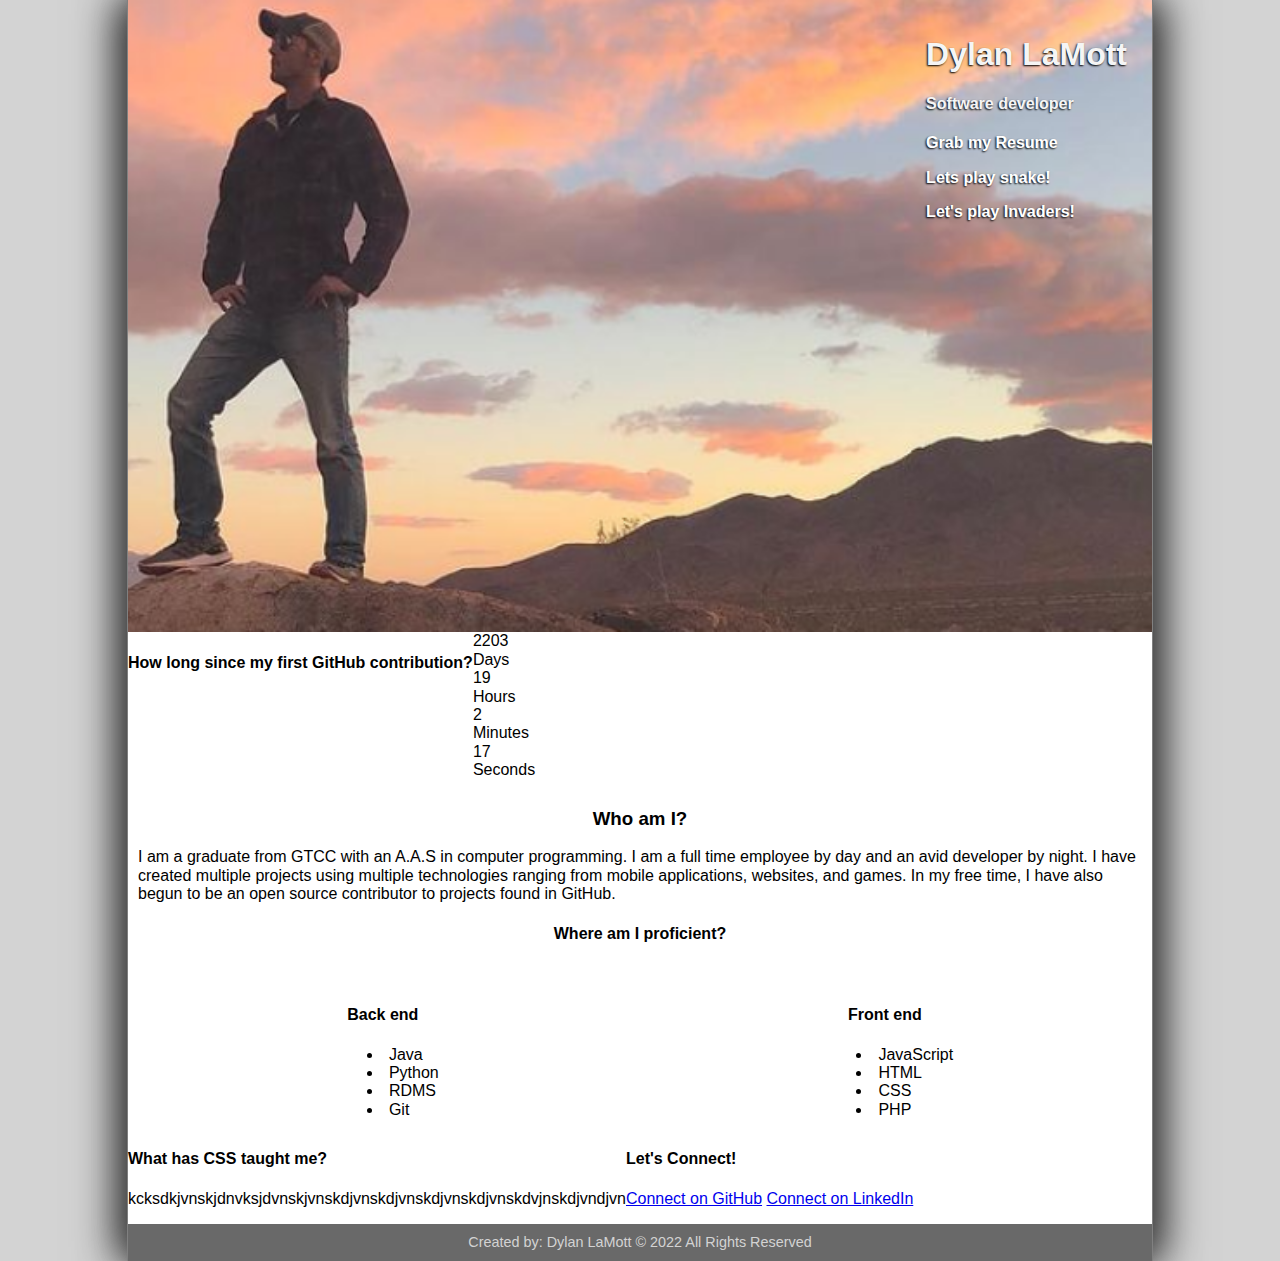
==== index.html @ 4c798cda "Setting up a countdown clock" ====
<!doctype html>
<html class="no-js" lang="en">

<head>
  <meta charset="utf-8">
  <title>Dylan LaMott</title>
  <meta name="description" content="">
  <meta name="viewport" content="width=device-width, initial-scale=1">

  <meta property="og:title" content="">
  <meta property="og:type" content="">
  <meta property="og:url" content="">
  <meta property="og:image" content="">

  <link rel="manifest" href="site.webmanifest">
  <link rel="apple-touch-icon" href="icon.png">
  <link rel="stylesheet" href="./css/normalize.css">
  <link rel="stylesheet" href="./css/main.css">
  <script src="timePassed.js" defer></script>

</head>

<body>

<header>
  <img src="dlamott2.png" alt="Dylan LaMott">
  <div>
    <h1 id="Entry">Dylan LaMott</h1>
    <h4>Software developer</h4>
    <p><a class="button" href="Dylan_LaMott_Resume.pdf" target="_blank">Grab my Resume</a></p>
    <p><a class="button" href="snake.html">Lets play snake!</a></p>
    <p><a class="button" href="SpaceInvaders.html">Let's play Invaders!</a></p>
  </div>
</header>

<h4>How long since my first GitHub contribution?</h4>
<div id="countdown">

  <div><span id="days">58</span><br />Days</div>
  <div><span id="hrs">10</span><br />Hours</div>
  <div><span id="mins">14</span><br />Minutes</div>
  <div><span id="secs">48</span><br />Seconds</div>
</div>


<div id="summary">
  <h3 style="text-align: center">Who am I?</h3>
  <p>I am a graduate from GTCC with an A.A.S in computer programming. I am a
  full time employee by day and an avid developer by night. I have created multiple projects
  using multiple technologies ranging from mobile applications, websites, and games. In my free
  time, I have also begun to be an open source contributor to projects found in GitHub.</p>
  <h4 style="text-align: center">Where am I proficient?</h4>
</div>

<div id="container">
  <div id="left">
    <h4>Back end</h4>
    <ul>
      <li>Java</li>
      <li>Python</li>
      <li>RDMS</li>
      <li>Git</li>

    </ul>
  </div>
  <div id="right">
    <h4>Front end</h4>
    <ul>
      <li>JavaScript</li>
      <li>HTML</li>
      <li>CSS</li>
      <li>PHP</li>
    </ul>
  </div>
</div>

<div>
  <h4>What has CSS taught me?</h4>
  <p>kcksdkjvnskjdnvksjdvnskjvnskdjvnskdjvnskdjvnskdjvnskdvjnskdjvndjvn</p>
</div>

<div class="connect">
  <h4>Let's Connect!</h4>
  <a class="button" href="https://github.com/GothamsJoker" target="_blank">Connect on GitHub</a>
  <a class="button" href="https://www.linkedin.com/in/dylan-lamott-b39b47200/" target="_blank">Connect on LinkedIn</a>
</div>

<footer>
  <p>Created by: Dylan LaMott &copy; 2022 All Rights Reserved</p>
</footer>

</body>

</html>
---- css/main.css ----
/* ==========================================================================
   Base styles:
   ========================================================================== */

html {
  background: rgb(211, 211, 211);
  font-family: Verdana, Geneva, sans-serif;
  height: 100%;
  line-height: 1.15; /* 1 */
  -webkit-text-size-adjust: 100%; /* 2 */
}

/*
 * Remove text-shadow in selection highlight:
 * https://twitter.com/miketaylr/status/12228805301
 *
 * Vendor-prefixed and regular ::selection selectors cannot be combined:
 * https://stackoverflow.com/a/16982510/7133471
 */

::-moz-selection {
  background: #b3d4fc;
  text-shadow: none;
}

::selection {
  background: #b3d4fc;
  text-shadow: none;
}

/*
 * A better looking default horizontal rule
 */

hr {
  display: block;
  height: 1px;
  border: 0;
  border-top: 1px solid #ccc;
  margin: 1em 0;
  padding: 0;
}

/*
 * Remove the gap between audio, canvas, iframes,
 * images, videos and the bottom of their containers:
 * https://github.com/h5bp/html5-boilerplate/issues/440
 */

audio,
canvas,
iframe,
img,
svg,
video {
  vertical-align: middle;
}

/*
 * Remove default fieldset styles.
 */

fieldset {
  border: 0;
  margin: 0;
  padding: 0;
}

/*
 * Allow only vertical resizing of textareas.
 */

textarea {
  resize: vertical;
}

/* ==========================================================================
   Header styles
   ========================================================================== */

header {
  width: 100%;
  position: relative;
}


header > div {
  position: absolute;
  right: 25px;
  top: 15px;
  color: whitesmoke;
  text-shadow: -1px 1px 2px #000;
  text-effect: outline;
  font-weight: bold;
}
header > div p > a{
  text-decoration: none;
  color: white;
}

header > div input {
  -moz-border-radius: 10px;
  -webkit-border-radius: 10px;
  border-radius: 10px;
}

header img {
  width: 100%;
  display: block;
}
/* ==========================================================================
   Body styles
   ========================================================================== */

body {
  background-color: white;
  box-shadow: rgb(51, 51, 51) 10px 0px 40px, rgb(51, 51, 51) -10px 0px 40px;
  border-left: 1px solid gray;
  border-right: 1px solid gray;
  min-height: 100%;
  margin: 0px auto;
  max-width: 1024px;
  width: 100%;
  display: -webkit-flex;
  display: flex;
  -webkit-flex-flow: row wrap;
  flex-flow: row wrap;
}

body div#container{
  display: inline-flex;
  width: 100%;
  padding: 10px;
}
body div#summary{
  display: block;
  width: 100%;
  padding: 10px;
}

ul{
  margin: auto;
  display: inline-block;
  text-align: left;
  list-style-position: inside;
}
#left, #right{
  text-align: center;
  flex-grow: 1;
}

/* Footer Styles */

footer {
  width: 100%;
}

footer p {
  color: rgb(211, 211, 211);
  font-size: 0.9em;
  text-align: center;
  background-color: dimgrey;
  margin: 0px;
  padding: 10px 0px;
}

/* ==========================================================================
   Helper classes
   ========================================================================== */

/*
 * Hide visually and from screen readers
 */

.hidden,
[hidden] {
  display: none !important;
}

/*
 * Hide only visually, but have it available for screen readers:
 * https://snook.ca/archives/html_and_css/hiding-content-for-accessibility
 *
 * 1. For long content, line feeds are not interpreted as spaces and small width
 *    causes content to wrap 1 word per line:
 *    https://medium.com/@jessebeach/beware-smushed-off-screen-accessible-text-5952a4c2cbfe
 */

.sr-only {
  border: 0;
  clip: rect(0, 0, 0, 0);
  height: 1px;
  margin: -1px;
  overflow: hidden;
  padding: 0;
  position: absolute;
  white-space: nowrap;
  width: 1px;
  /* 1 */
}

/*
 * Extends the .sr-only class to allow the element
 * to be focusable when navigated to via the keyboard:
 * https://www.drupal.org/node/897638
 */

.sr-only.focusable:active,
.sr-only.focusable:focus {
  clip: auto;
  height: auto;
  margin: 0;
  overflow: visible;
  position: static;
  white-space: inherit;
  width: auto;
}

/*
 * Hide visually and from screen readers, but maintain layout
 */

.invisible {
  visibility: hidden;
}

/*
 * Clearfix: contain floats
 *
 * For modern browsers
 * 1. The space content is one way to avoid an Opera bug when the
 *    `contenteditable` attribute is included anywhere else in the document.
 *    Otherwise it causes space to appear at the top and bottom of elements
 *    that receive the `clearfix` class.
 * 2. The use of `table` rather than `block` is only necessary if using
 *    `:before` to contain the top-margins of child elements.
 */

.clearfix::before,
.clearfix::after {
  content: " ";
  display: table;
}

.clearfix::after {
  clear: both;
}

/* ==========================================================================
   EXAMPLE Media Queries for Responsive Design.
   These examples override the primary ('mobile first') styles.
   Modify as content requires.
   ========================================================================== */

@media only screen and (min-width: 35em) {
  /* Style adjustments for viewports that meet the condition */
}

@media print,
  (-webkit-min-device-pixel-ratio: 1.25),
  (min-resolution: 1.25dppx),
  (min-resolution: 120dpi) {
  /* Style adjustments for high resolution devices */
}

/* ==========================================================================
   Print styles.
   Inlined to avoid the additional HTTP request:
   https://www.phpied.com/delay-loading-your-print-css/
   ========================================================================== */

@media print {
  *,
  *::before,
  *::after {
    background: #fff !important;
    color: #000 !important;
    /* Black prints faster */
    box-shadow: none !important;
    text-shadow: none !important;
  }

  a,
  a:visited {
    text-decoration: underline;
  }

  a[href]::after {
    content: " (" attr(href) ")";
  }

  abbr[title]::after {
    content: " (" attr(title) ")";
  }

  /*
   * Don't show links that are fragment identifiers,
   * or use the `javascript:` pseudo protocol
   */
  a[href^="#"]::after,
  a[href^="javascript:"]::after {
    content: "";
  }

  pre {
    white-space: pre-wrap !important;
  }

  pre,
  blockquote {
    border: 1px solid #999;
    page-break-inside: avoid;
  }

  /*
   * Printing Tables:
   * https://web.archive.org/web/20180815150934/http://css-discuss.incutio.com/wiki/Printing_Tables
   */
  thead {
    display: table-header-group;
  }

  tr,
  img {
    page-break-inside: avoid;
  }

  p,
  h2,
  h3 {
    orphans: 3;
    widows: 3;
  }

  h2,
  h3 {
    page-break-after: avoid;
  }
}
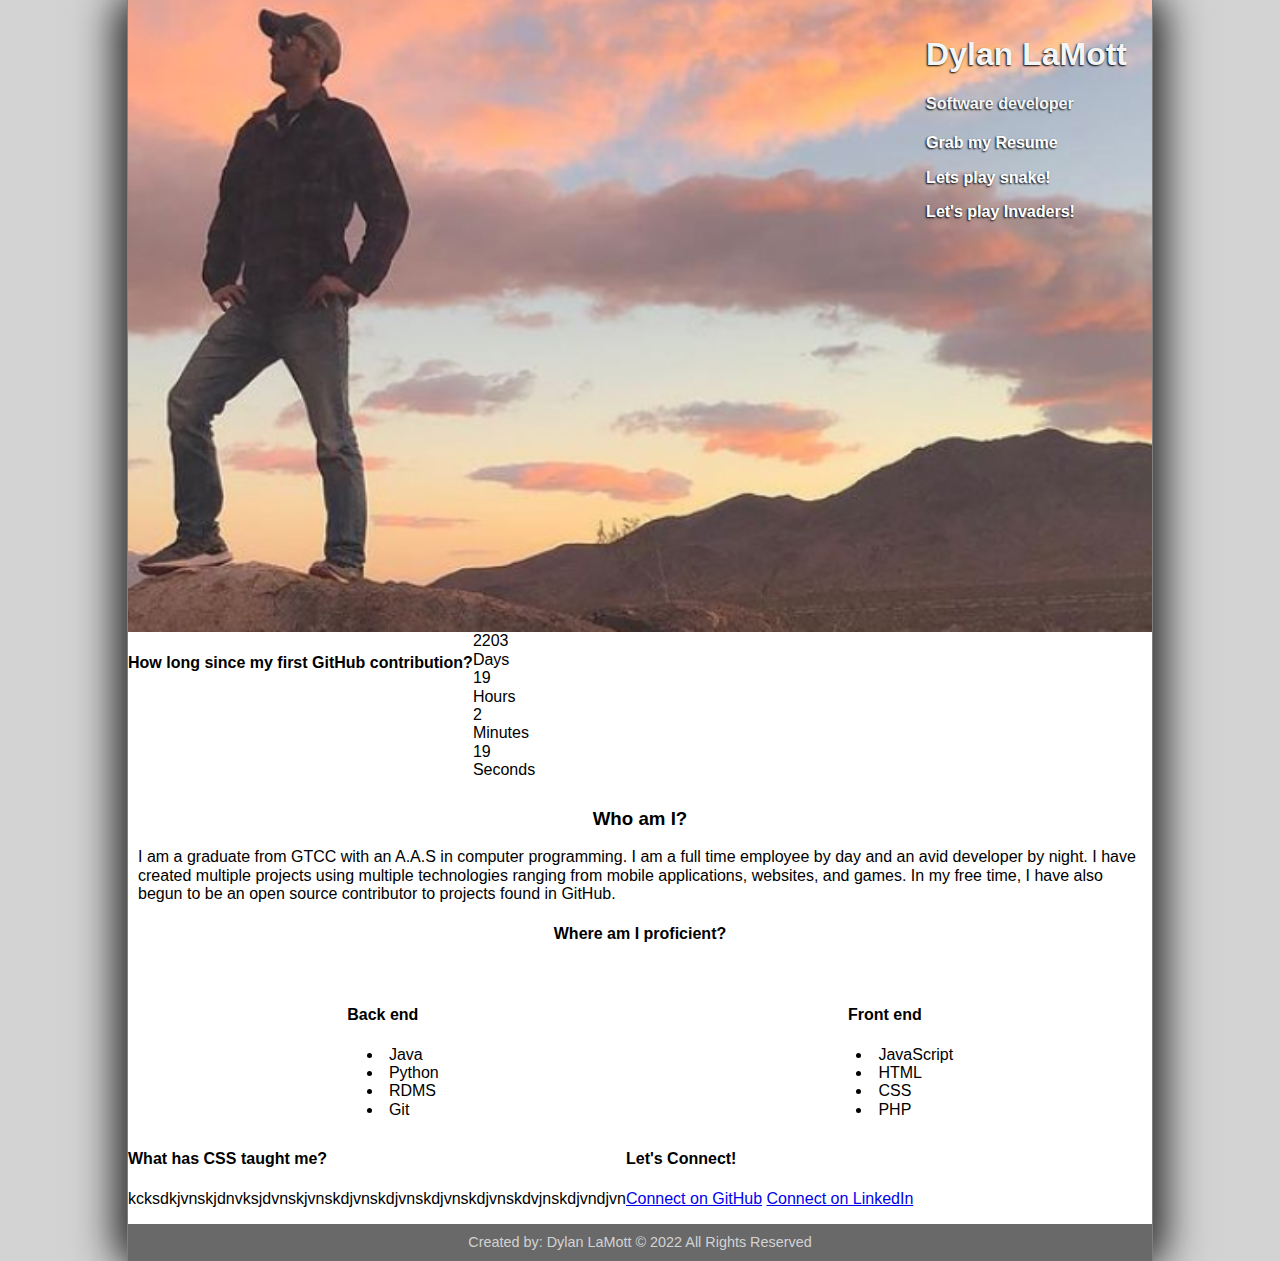
==== commit 6554a85c: "Setting up a countdown clock" ====
--- a/index.html
+++ b/index.html
@@ -16,7 +16,7 @@
   <link rel="apple-touch-icon" href="icon.png">
   <link rel="stylesheet" href="./css/normalize.css">
   <link rel="stylesheet" href="./css/main.css">
-  <script src="timePassed.js" defer></script>
+  <script src="./timePassed.js" defer></script>
 
 </head>
 
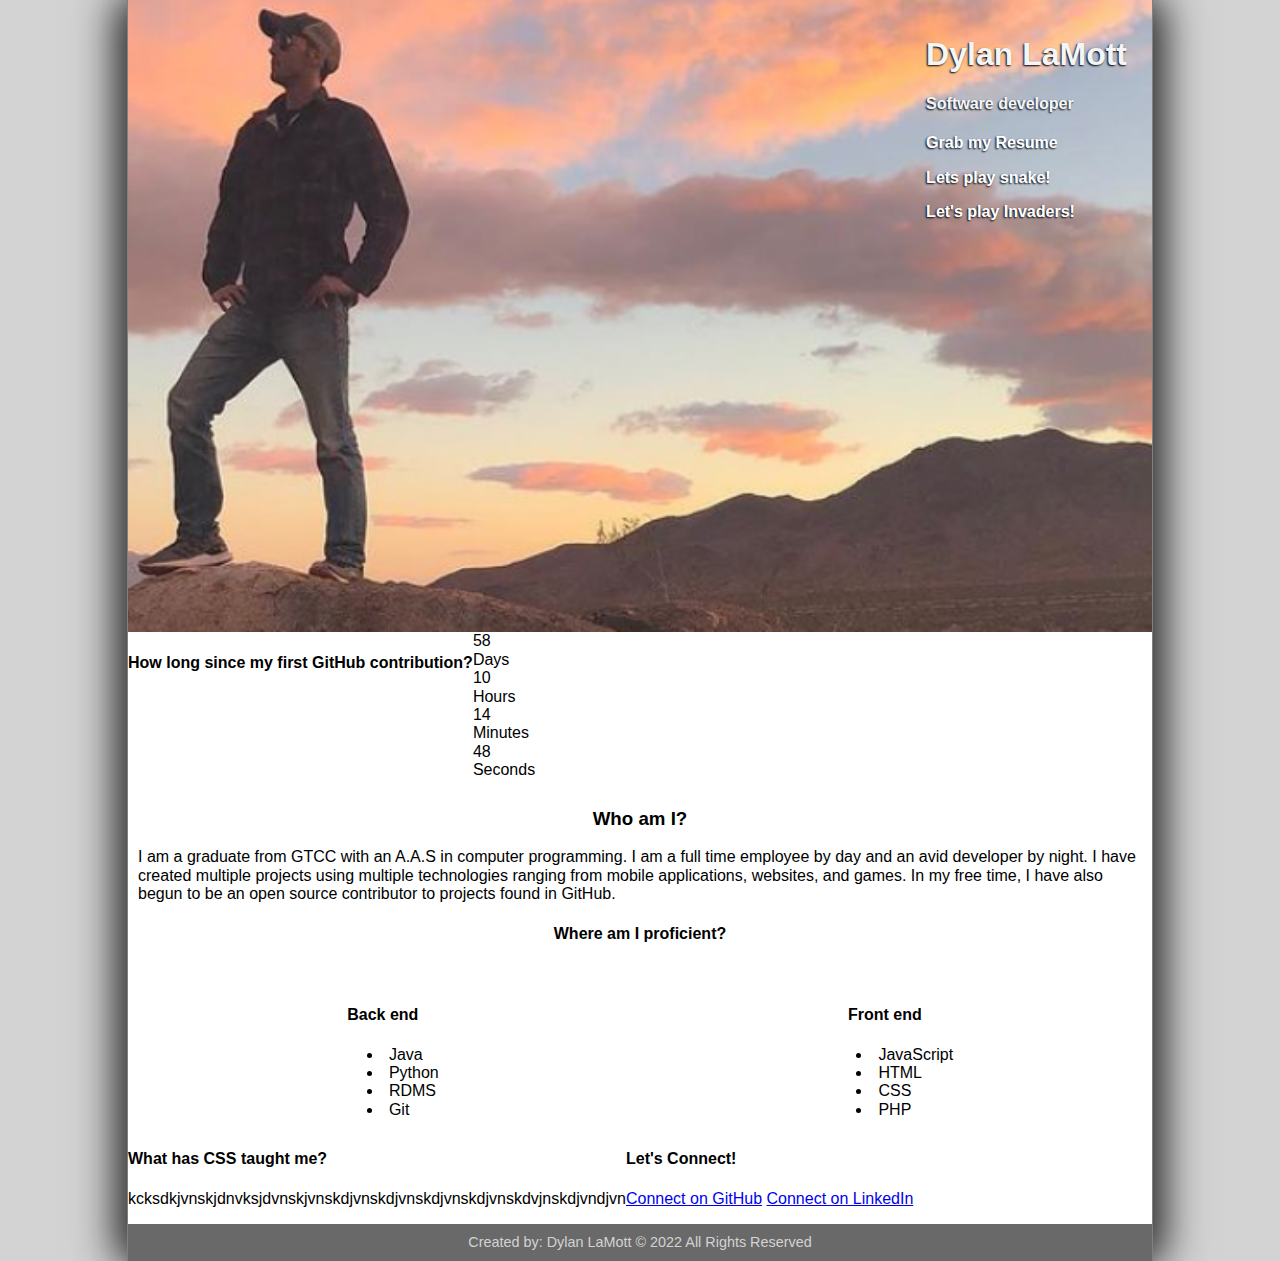
==== commit 0a47a7b7: "clock js not loading fix path" ====
--- a/index.html
+++ b/index.html
@@ -16,7 +16,7 @@
   <link rel="apple-touch-icon" href="icon.png">
   <link rel="stylesheet" href="./css/normalize.css">
   <link rel="stylesheet" href="./css/main.css">
-  <script src="./timePassed.js" defer></script>
+  <script src="./timePassed.js"></script>
 
 </head>
 
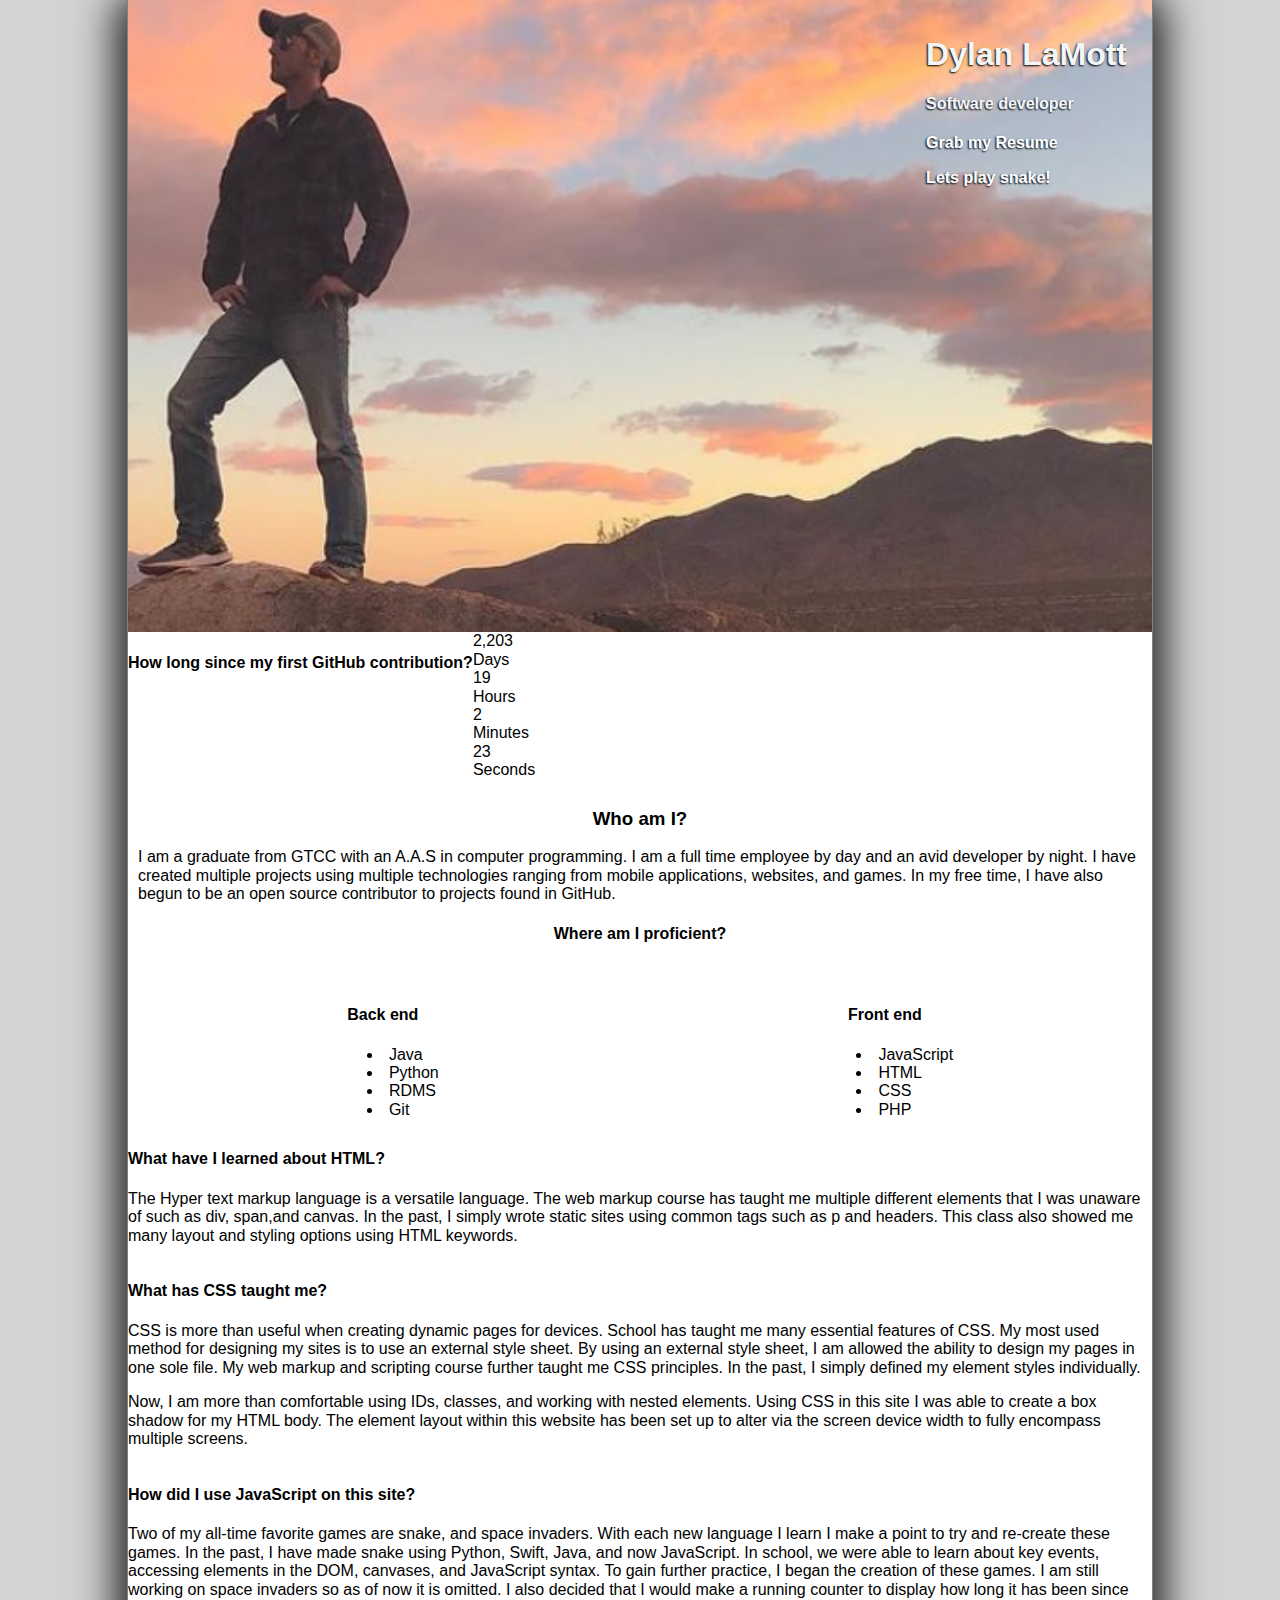
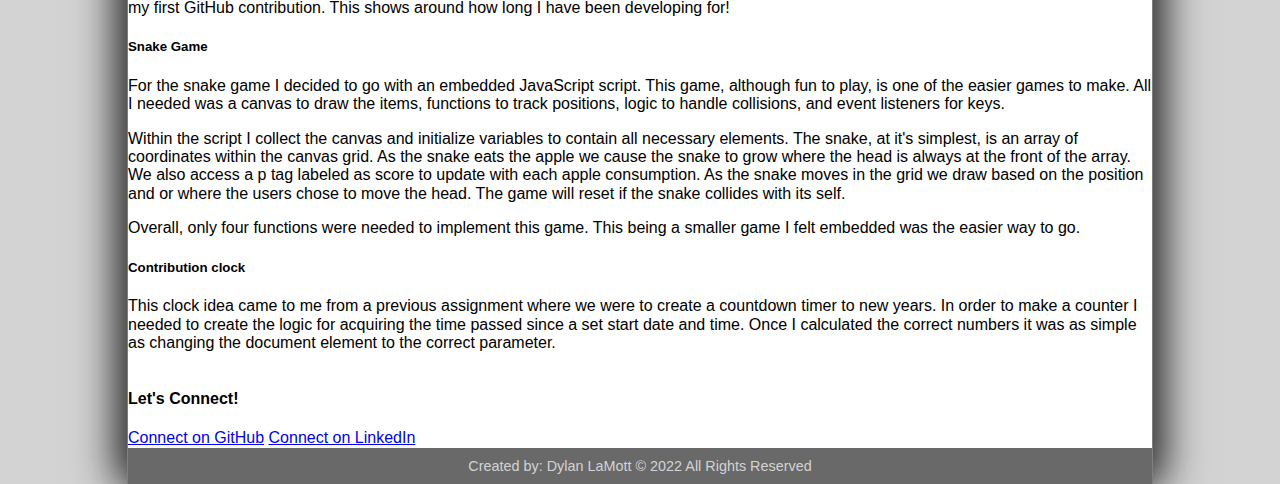
==== commit d1f69657: "Set up finishing information" ====
--- a/index.html
+++ b/index.html
@@ -16,11 +16,12 @@
   <link rel="apple-touch-icon" href="icon.png">
   <link rel="stylesheet" href="./css/normalize.css">
   <link rel="stylesheet" href="./css/main.css">
-  <script src="./timePassed.js"></script>
+
 
 </head>
 
 <body>
+<script src="timePassed.js" defer></script>
 
 <header>
   <img src="dlamott2.png" alt="Dylan LaMott">
@@ -29,7 +30,7 @@
     <h4>Software developer</h4>
     <p><a class="button" href="Dylan_LaMott_Resume.pdf" target="_blank">Grab my Resume</a></p>
     <p><a class="button" href="snake.html">Lets play snake!</a></p>
-    <p><a class="button" href="SpaceInvaders.html">Let's play Invaders!</a></p>
+
   </div>
 </header>
 
@@ -74,9 +75,58 @@
   </div>
 </div>
 
-<div>
+<div id="htmlExplained">
+  <h4>What have I learned about HTML?</h4>
+  <p>The Hyper text markup language is a versatile language. The web markup course has taught me multiple different
+    elements that I was unaware of such as div, span,and canvas. In the past, I simply wrote static sites using common
+    tags such as p and headers. This class also showed me many layout and styling options using HTML keywords. </p>
+
+</div>
+
+<div id="cssExplained">
   <h4>What has CSS taught me?</h4>
-  <p>kcksdkjvnskjdnvksjdvnskjvnskdjvnskdjvnskdjvnskdjvnskdvjnskdjvndjvn</p>
+
+  <p>CSS is more than useful when creating dynamic pages for devices. School has taught me many essential features
+    of CSS. My most used method for designing my sites is to use an external style sheet. By using an external style
+    sheet, I am allowed the ability to design my pages in one sole file. My web markup and scripting course further
+    taught me CSS principles. In the past, I simply defined my element styles individually.</p>
+
+  <p>Now, I am more than comfortable using IDs, classes, and working with nested elements. Using CSS in this site I was
+    able to create a box shadow for my HTML body. The element layout within this website has been set up to alter via
+    the screen device width to fully encompass multiple screens.</p>
+</div>
+
+<div id="jsUsed">
+  <h4>How did I use JavaScript on this site?</h4>
+
+  <p>Two of my all-time favorite games are snake, and space invaders. With each new language I learn I make a point to
+    try and re-create these games. In the past, I have made snake using Python, Swift, Java, and now JavaScript.
+    In school, we were able to learn about key events, accessing elements in the DOM, canvases, and JavaScript syntax.
+    To gain further practice, I began the creation of these games. I am still working on space invaders so as of now
+    it is omitted. I also decided that I would make a running counter to display how long it has been since my first
+    GitHub contribution. This shows around how long I have been developing for!</p>
+
+  <h5>Snake Game</h5>
+
+  <p>For the snake game I decided to go with an embedded JavaScript script. This game, although fun to play, is one of
+    the easier games to make. All I needed was a canvas to draw the items, functions to track positions, logic to handle
+    collisions, and event listeners for keys. </p>
+
+  <p>Within the script I collect the canvas and initialize variables to contain all necessary elements. The snake, at
+    it's simplest, is an array of coordinates within the canvas grid. As the snake eats the apple we cause the snake to
+    grow where the head is always at the front of the array. We also access a p tag labeled as score to update with each
+    apple consumption. As the snake moves in the grid we draw based on the position and or where the users chose to move
+    the head. The game will reset if the snake collides with its self.</p>
+
+  <p>Overall, only four functions were needed to implement this game. This being a smaller game I felt embedded was the
+  easier way to go.</p>
+
+  <h5>Contribution clock</h5>
+
+  <p>This clock idea came to me from a previous assignment where we were to create a countdown timer to new years.
+  In order to make a counter I needed to create the logic for acquiring the time passed since a set start date and time.
+  Once I calculated the correct numbers it was as simple as changing the document element to the correct parameter.</p>
+
 </div>
 
 <div class="connect">
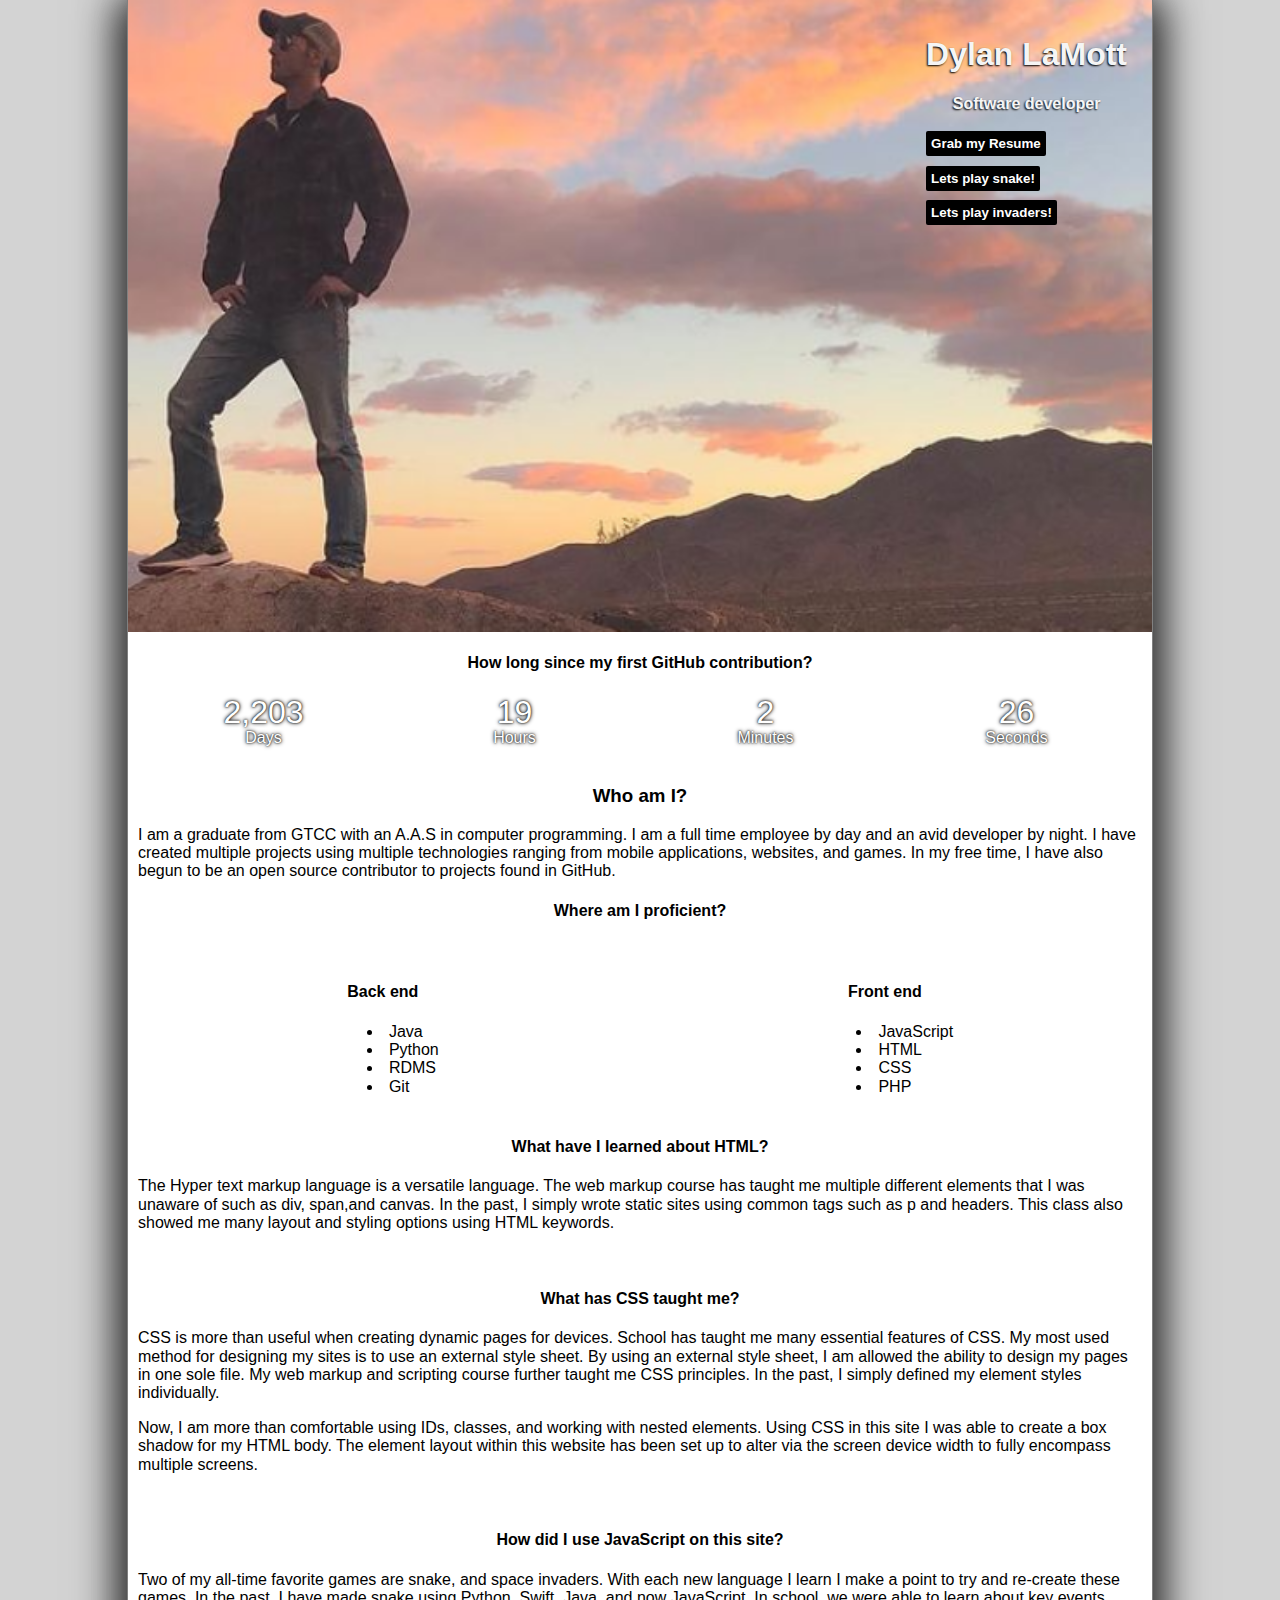
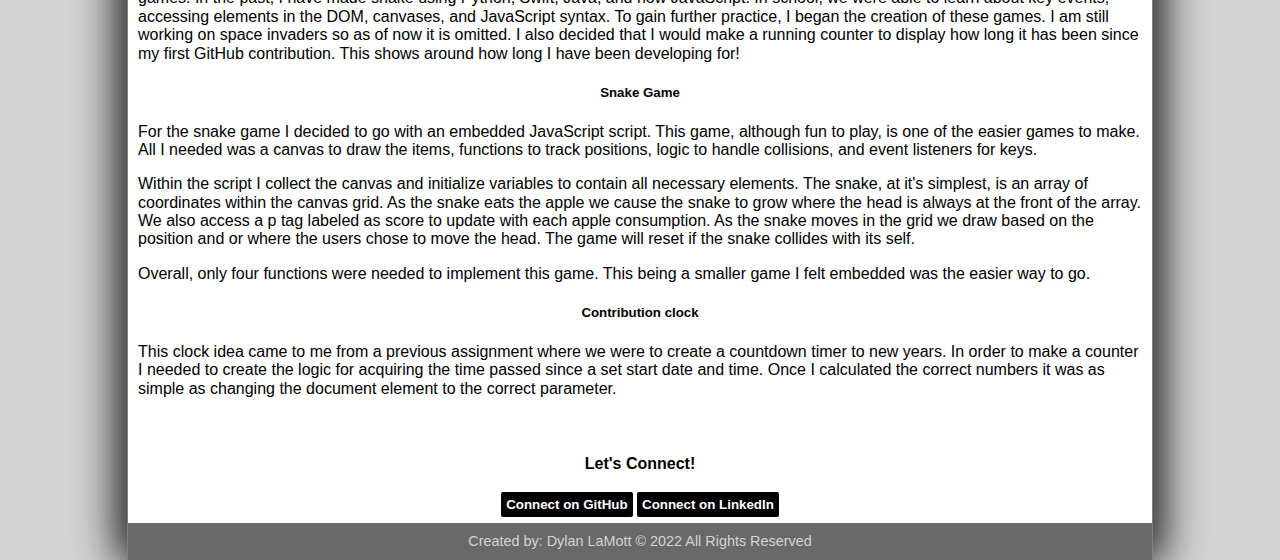
==== commit 25b5bfd9: "SpaceInvaders added" ====
--- a/index.html
+++ b/index.html
@@ -17,6 +17,15 @@
   <link rel="stylesheet" href="./css/normalize.css">
   <link rel="stylesheet" href="./css/main.css">
 
+  <!-- Global site tag (gtag.js) - Google Analytics -->
+  <script async src="https://www.googletagmanager.com/gtag/js?id=G-ER3HSY9ER6"></script>
+  <script>
+    window.dataLayer = window.dataLayer || [];
+    function gtag(){dataLayer.push(arguments);}
+    gtag('js', new Date());
+
+    gtag('config', 'G-ER3HSY9ER6');
+  </script>
 
 </head>
 
@@ -30,6 +39,7 @@
     <h4>Software developer</h4>
     <p><a class="button" href="Dylan_LaMott_Resume.pdf" target="_blank">Grab my Resume</a></p>
     <p><a class="button" href="snake.html">Lets play snake!</a></p>
+    <p><a class="button" href="SpaceInvaders.html">Lets play invaders!</a></p>
 
   </div>
 </header>
--- a/css/main.css
+++ b/css/main.css
@@ -1,4 +1,6 @@
-
+/*
+Created by: Dylan LaMott. Used for index.html
+*/
 /* ==========================================================================
    Base styles:
    ========================================================================== */
@@ -12,11 +14,8 @@
 }
 
 /*
- * Remove text-shadow in selection highlight:
- * https://twitter.com/miketaylr/status/12228805301
  *
  * Vendor-prefixed and regular ::selection selectors cannot be combined:
- * https://stackoverflow.com/a/16982510/7133471
  */
 
 ::-moz-selection {
@@ -28,10 +27,6 @@
   background: #b3d4fc;
   text-shadow: none;
 }
-
-/*
- * A better looking default horizontal rule
- */
 
 hr {
   display: block;
@@ -42,11 +37,7 @@
   padding: 0;
 }
 
-/*
- * Remove the gap between audio, canvas, iframes,
- * images, videos and the bottom of their containers:
- * https://github.com/h5bp/html5-boilerplate/issues/440
- */
+
 
 audio,
 canvas,
@@ -94,9 +85,29 @@
   text-effect: outline;
   font-weight: bold;
 }
+
 header > div p > a{
   text-decoration: none;
   color: white;
+}
+
+.button{
+  line-height: 1;
+  cursor: pointer;
+  font-weight: 700;
+  font-size: .83333rem;
+  border-radius: 2px;
+  border-width: 0;
+  text-decoration: none;
+  padding: 5px 5px;
+  color: white;
+  background-color: black;
+}
+
+.connect{
+  text-align: center;
+  padding: 10px;
+  width: 100%;
 }
 
 header > div input {
@@ -128,15 +139,67 @@
   flex-flow: row wrap;
 }
 
+body h4{
+  text-align: center;
+  width: 100%;
+}
+
 body div#container{
   display: inline-flex;
   width: 100%;
   padding: 10px;
 }
+
 body div#summary{
   display: block;
   width: 100%;
   padding: 10px;
+}
+
+div#countdown {
+  padding: 10px;
+  text-align: center;
+  width: 100%;
+  display: -webkit-flex;
+  display: flex;
+  -webkit-flex-flow: row nowrap;
+  flex-flow: row nowrap;
+}
+
+div#countdown div {
+  display: block;
+  text-align: center;
+  width: 100%;
+  line-height: 1.2em;
+  font-size: 1em;
+  font-family: segment14, sans-serif;
+  color: white;
+  margin: 0px 10px;
+  text-shadow: 0px 0px 2px black, 0px 0px 4px black, -1px 1px 8px white,
+  1px -1px 8px white, -1px 1px 12px white, 1px -1px 12px white;
+}
+
+div#countdown div span {
+  font-size: 2em;
+}
+
+div#htmlExplained{
+  width: 100%;
+  padding: 10px;
+}
+
+div#cssExplained{
+  width: 100%;
+  padding: 10px;
+}
+
+div#jsUsed{
+  width: 100%;
+  padding: 10px;
+}
+
+div#jsUsed > h5{
+  text-align: center;
 }
 
 ul{
@@ -145,6 +208,7 @@
   text-align: left;
   list-style-position: inside;
 }
+
 #left, #right{
   text-align: center;
   flex-grow: 1;
@@ -180,11 +244,6 @@
 
 /*
  * Hide only visually, but have it available for screen readers:
- * https://snook.ca/archives/html_and_css/hiding-content-for-accessibility
- *
- * 1. For long content, line feeds are not interpreted as spaces and small width
- *    causes content to wrap 1 word per line:
- *    https://medium.com/@jessebeach/beware-smushed-off-screen-accessible-text-5952a4c2cbfe
  */
 
 .sr-only {
@@ -197,13 +256,12 @@
   position: absolute;
   white-space: nowrap;
   width: 1px;
-  /* 1 */
+
 }
 
 /*
  * Extends the .sr-only class to allow the element
- * to be focusable when navigated to via the keyboard:
- * https://www.drupal.org/node/897638
+
  */
 
 .sr-only.focusable:active,
@@ -227,14 +285,7 @@
 
 /*
  * Clearfix: contain floats
- *
- * For modern browsers
- * 1. The space content is one way to avoid an Opera bug when the
- *    `contenteditable` attribute is included anywhere else in the document.
- *    Otherwise it causes space to appear at the top and bottom of elements
- *    that receive the `clearfix` class.
- * 2. The use of `table` rather than `block` is only necessary if using
- *    `:before` to contain the top-margins of child elements.
+  `:before` to contain the top-margins of child elements.
  */
 
 .clearfix::before,
@@ -248,13 +299,11 @@
 }
 
 /* ==========================================================================
-   EXAMPLE Media Queries for Responsive Design.
-   These examples override the primary ('mobile first') styles.
-   Modify as content requires.
+   TO DO add media queries
    ========================================================================== */
 
 @media only screen and (min-width: 35em) {
-  /* Style adjustments for viewports that meet the condition */
+
 }
 
 @media print,
@@ -267,7 +316,6 @@
 /* ==========================================================================
    Print styles.
    Inlined to avoid the additional HTTP request:
-   https://www.phpied.com/delay-loading-your-print-css/
    ========================================================================== */
 
 @media print {
@@ -313,10 +361,6 @@
     page-break-inside: avoid;
   }
 
-  /*
-   * Printing Tables:
-   * https://web.archive.org/web/20180815150934/http://css-discuss.incutio.com/wiki/Printing_Tables
-   */
   thead {
     display: table-header-group;
   }
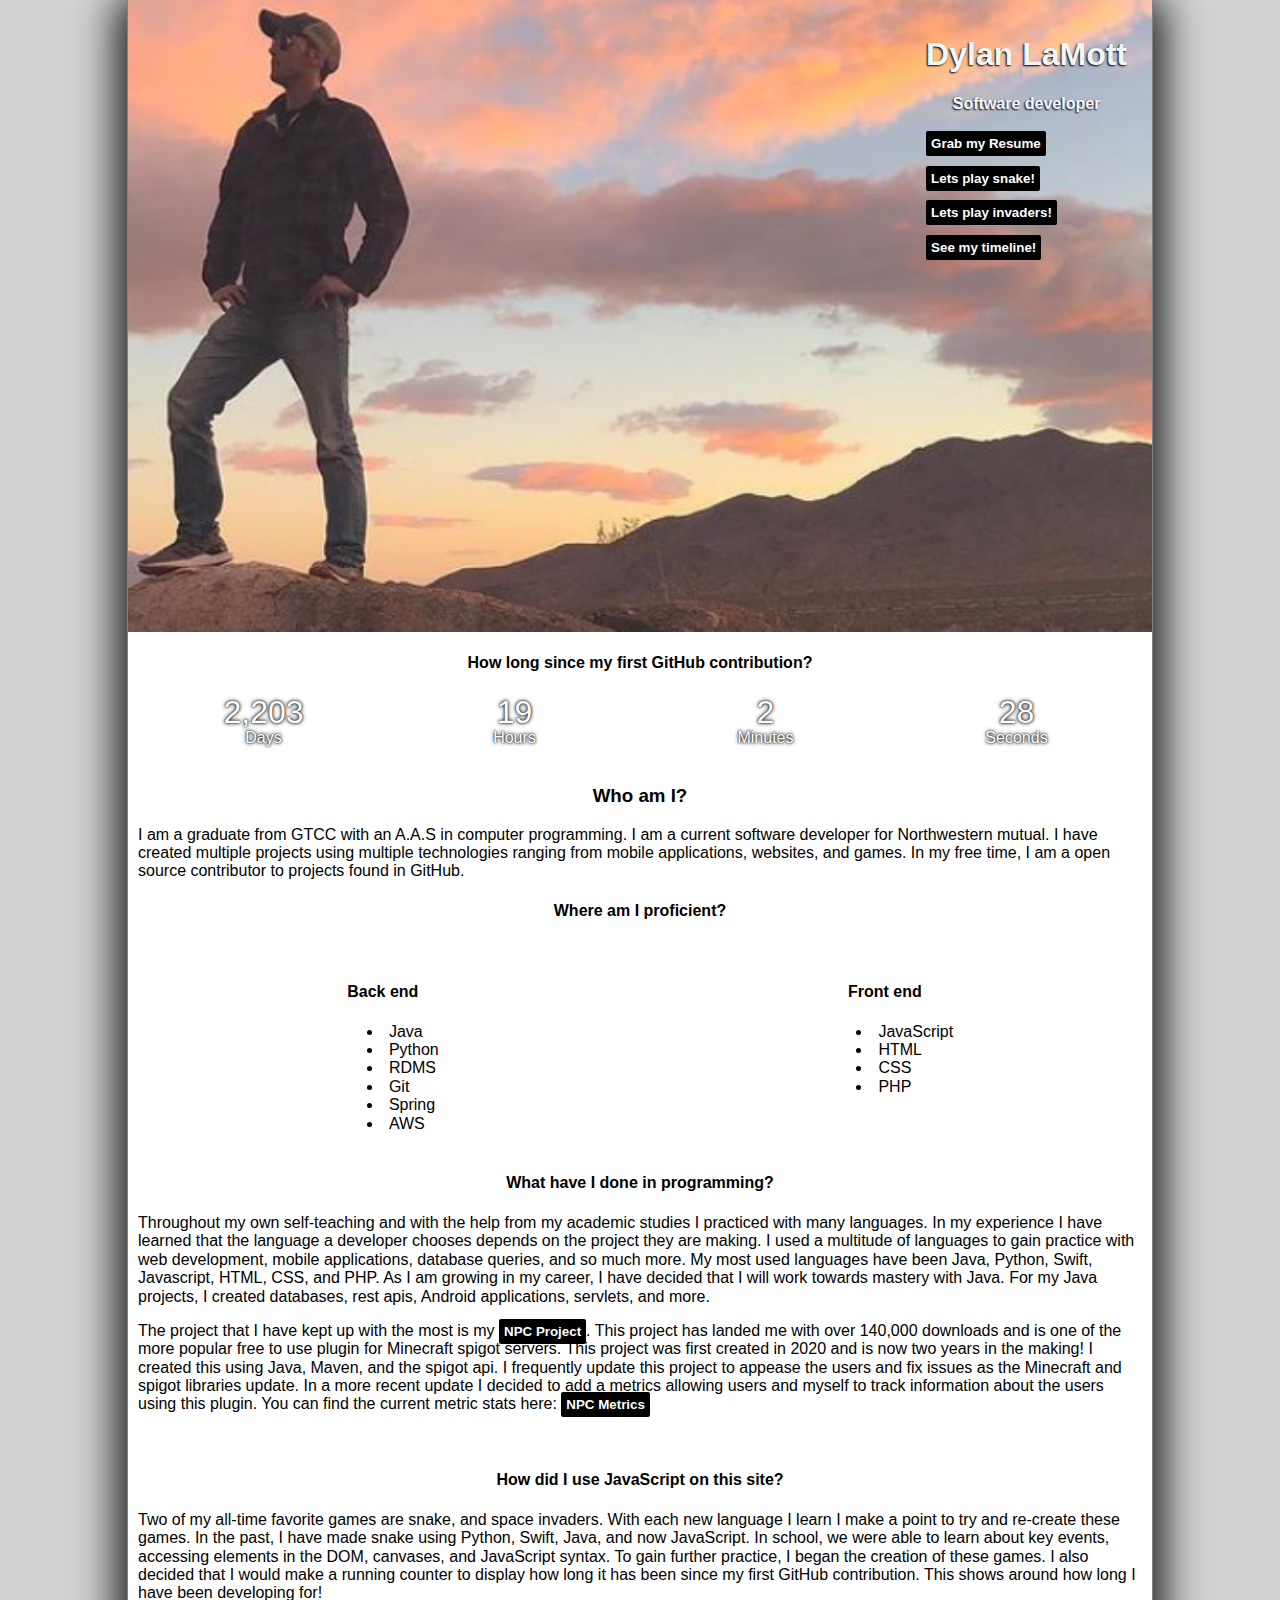
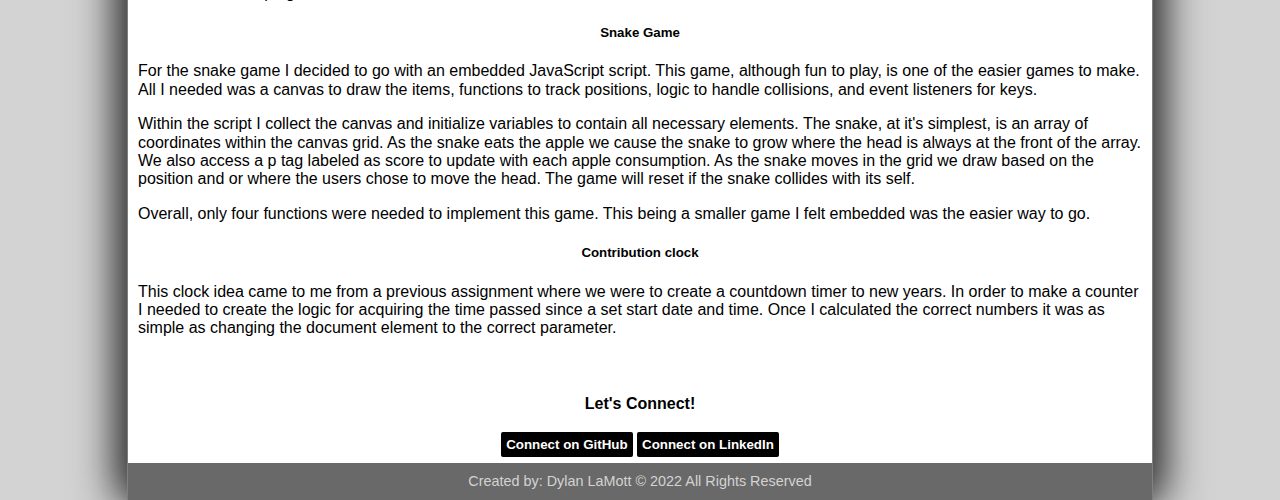
==== commit 9911d142: "Adding timeline" ====
--- a/index.html
+++ b/index.html
@@ -21,7 +21,11 @@
   <script async src="https://www.googletagmanager.com/gtag/js?id=G-ER3HSY9ER6"></script>
   <script>
     window.dataLayer = window.dataLayer || [];
-    function gtag(){dataLayer.push(arguments);}
+
+    function gtag() {
+      dataLayer.push(arguments);
+    }
+
     gtag('js', new Date());
 
     gtag('config', 'G-ER3HSY9ER6');
@@ -40,6 +44,7 @@
     <p><a class="button" href="Dylan_LaMott_Resume.pdf" target="_blank">Grab my Resume</a></p>
     <p><a class="button" href="snake.html">Lets play snake!</a></p>
     <p><a class="button" href="SpaceInvaders.html">Lets play invaders!</a></p>
+    <p><a class="button" href="timeline.html">See my timeline!</a></p>
 
   </div>
 </header>
@@ -47,19 +52,19 @@
 <h4>How long since my first GitHub contribution?</h4>
 <div id="countdown">
 
-  <div><span id="days">58</span><br />Days</div>
-  <div><span id="hrs">10</span><br />Hours</div>
-  <div><span id="mins">14</span><br />Minutes</div>
-  <div><span id="secs">48</span><br />Seconds</div>
+  <div><span id="days">58</span><br/>Days</div>
+  <div><span id="hrs">10</span><br/>Hours</div>
+  <div><span id="mins">14</span><br/>Minutes</div>
+  <div><span id="secs">48</span><br/>Seconds</div>
 </div>
 
 
 <div id="summary">
   <h3 style="text-align: center">Who am I?</h3>
   <p>I am a graduate from GTCC with an A.A.S in computer programming. I am a
-  full time employee by day and an avid developer by night. I have created multiple projects
-  using multiple technologies ranging from mobile applications, websites, and games. In my free
-  time, I have also begun to be an open source contributor to projects found in GitHub.</p>
+    current software developer for Northwestern mutual. I have created multiple projects
+    using multiple technologies ranging from mobile applications, websites, and games. In my free
+    time, I am a open source contributor to projects found in GitHub.</p>
   <h4 style="text-align: center">Where am I proficient?</h4>
 </div>
 
@@ -71,6 +76,8 @@
       <li>Python</li>
       <li>RDMS</li>
       <li>Git</li>
+      <li>Spring</li>
+      <li>AWS</li>
 
     </ul>
   </div>
@@ -86,24 +93,26 @@
 </div>
 
 <div id="htmlExplained">
-  <h4>What have I learned about HTML?</h4>
-  <p>The Hyper text markup language is a versatile language. The web markup course has taught me multiple different
-    elements that I was unaware of such as div, span,and canvas. In the past, I simply wrote static sites using common
-    tags such as p and headers. This class also showed me many layout and styling options using HTML keywords. </p>
+  <h4>What have I done in programming?</h4>
+  <p>Throughout my own self-teaching and with the help from my academic studies I practiced with many languages.
+    In my experience I have learned that the language a developer chooses depends on the project they are making.
+    I used a multitude of languages to gain practice with web development, mobile applications, database queries, and so
+    much more. My most used languages have been Java, Python, Swift, Javascript, HTML, CSS, and PHP. As I am growing in
+    my career, I have decided that I will work towards mastery with Java.
+    For my Java projects, I created databases, rest apis, Android applications, servlets, and more.</p>
 
-</div>
+  <p>The project that I have kept up with the most is my
+    <a class="button" href="https://github.com/GothamsJoker/Npc" target="_blank">NPC Project</a>. This project has
+    landed me with over 140,000 downloads and is one of the more popular free to use plugin for Minecraft spigot
+    servers. This project was first created in 2020 and is now two years in the making!
+    I created this using Java, Maven, and the spigot api. I frequently update this project to appease the users
+    and fix issues as the Minecraft and spigot libraries update. In a more recent update I decided to add a metrics
+    allowing users and myself to track information about the users using this plugin.
+    You can find the current metric stats here:
+    <a class="button" href="https://bstats.org/plugin/bukkit/NpcMain/14744" target="_blank">NPC Metrics</a>
+  </p>
 
-<div id="cssExplained">
-  <h4>What has CSS taught me?</h4>
 
-  <p>CSS is more than useful when creating dynamic pages for devices. School has taught me many essential features
-    of CSS. My most used method for designing my sites is to use an external style sheet. By using an external style
-    sheet, I am allowed the ability to design my pages in one sole file. My web markup and scripting course further
-    taught me CSS principles. In the past, I simply defined my element styles individually.</p>
-
-  <p>Now, I am more than comfortable using IDs, classes, and working with nested elements. Using CSS in this site I was
-    able to create a box shadow for my HTML body. The element layout within this website has been set up to alter via
-    the screen device width to fully encompass multiple screens.</p>
 </div>
 
 <div id="jsUsed">
@@ -112,9 +121,9 @@
   <p>Two of my all-time favorite games are snake, and space invaders. With each new language I learn I make a point to
     try and re-create these games. In the past, I have made snake using Python, Swift, Java, and now JavaScript.
     In school, we were able to learn about key events, accessing elements in the DOM, canvases, and JavaScript syntax.
-    To gain further practice, I began the creation of these games. I am still working on space invaders so as of now
-    it is omitted. I also decided that I would make a running counter to display how long it has been since my first
-    GitHub contribution. This shows around how long I have been developing for!</p>
+    To gain further practice, I began the creation of these games. I also decided that I would make a running counter
+    to display how long it has been since my first GitHub contribution. This shows around how long I have been
+    developing for!</p>
 
   <h5>Snake Game</h5>
 
@@ -129,13 +138,15 @@
     the head. The game will reset if the snake collides with its self.</p>
 
   <p>Overall, only four functions were needed to implement this game. This being a smaller game I felt embedded was the
-  easier way to go.</p>
+    easier way to go.</p>
 
   <h5>Contribution clock</h5>
 
   <p>This clock idea came to me from a previous assignment where we were to create a countdown timer to new years.
-  In order to make a counter I needed to create the logic for acquiring the time passed since a set start date and time.
-  Once I calculated the correct numbers it was as simple as changing the document element to the correct parameter.</p>
+    In order to make a counter I needed to create the logic for acquiring the time passed since a set start date and
+    time.
+    Once I calculated the correct numbers it was as simple as changing the document element to the correct
+    parameter.</p>
 
 </div>
 
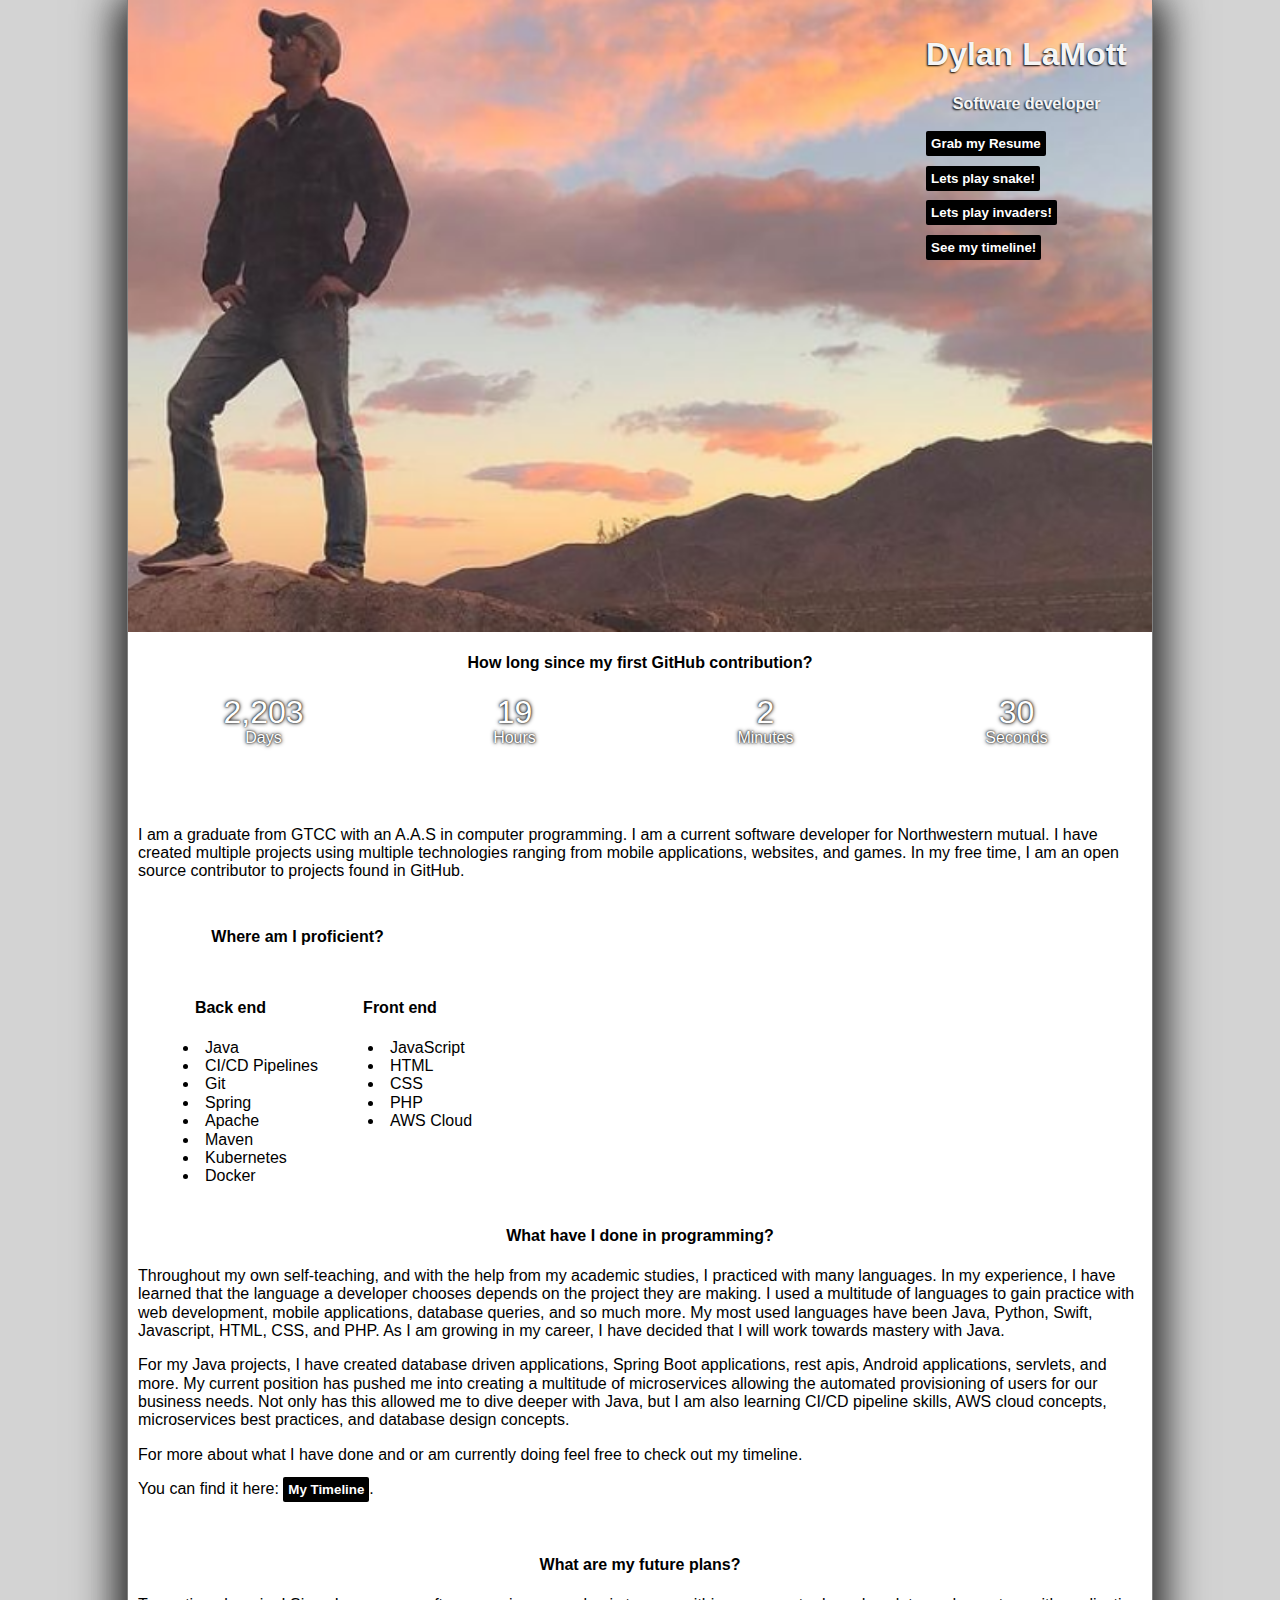
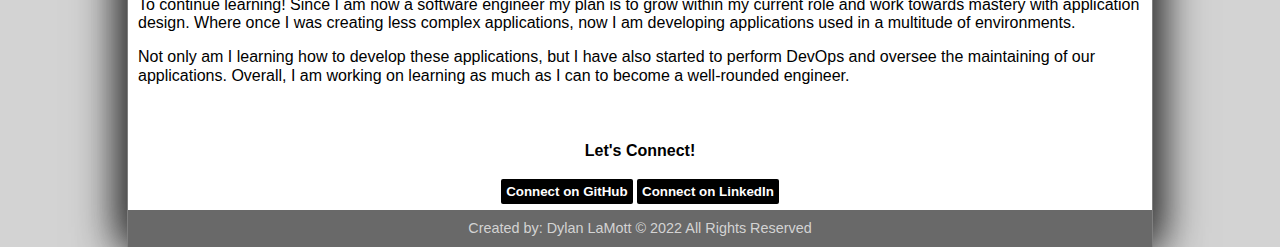
==== commit 4d879d86: "Re point locations" ====
--- a/index.html
+++ b/index.html
@@ -60,25 +60,31 @@
 
 
 <div id="summary">
-  <h3 style="text-align: center">Who am I?</h3>
+  <aside>
+  <h3 style="text-align: center; color: white">Who am I?</h3>
   <p>I am a graduate from GTCC with an A.A.S in computer programming. I am a
     current software developer for Northwestern mutual. I have created multiple projects
     using multiple technologies ranging from mobile applications, websites, and games. In my free
-    time, I am a open source contributor to projects found in GitHub.</p>
-  <h4 style="text-align: center">Where am I proficient?</h4>
+    time, I am an open source contributor to projects found in GitHub.</p>
+
+  </aside>
 </div>
+
+<aside>
+<h4 style="text-align: center">Where am I proficient?</h4>
 
 <div id="container">
   <div id="left">
     <h4>Back end</h4>
     <ul>
       <li>Java</li>
-      <li>Python</li>
-      <li>RDMS</li>
+      <li>CI/CD Pipelines</li>
       <li>Git</li>
       <li>Spring</li>
-      <li>AWS</li>
-
+      <li>Apache</li>
+      <li>Maven</li>
+      <li>Kubernetes</li>
+      <li>Docker</li>
     </ul>
   </div>
   <div id="right">
@@ -88,71 +94,54 @@
       <li>HTML</li>
       <li>CSS</li>
       <li>PHP</li>
+      <li>AWS Cloud</li>
     </ul>
   </div>
 </div>
+</aside>
 
 <div id="htmlExplained">
+  <aside>
   <h4>What have I done in programming?</h4>
-  <p>Throughout my own self-teaching and with the help from my academic studies I practiced with many languages.
-    In my experience I have learned that the language a developer chooses depends on the project they are making.
+  <p>Throughout my own self-teaching, and with the help from my academic studies, I practiced with many languages.
+    In my experience, I have learned that the language a developer chooses depends on the project they are making.
     I used a multitude of languages to gain practice with web development, mobile applications, database queries, and so
     much more. My most used languages have been Java, Python, Swift, Javascript, HTML, CSS, and PHP. As I am growing in
-    my career, I have decided that I will work towards mastery with Java.
-    For my Java projects, I created databases, rest apis, Android applications, servlets, and more.</p>
+    my career, I have decided that I will work towards mastery with Java.</p>
 
-  <p>The project that I have kept up with the most is my
-    <a class="button" href="https://github.com/GothamsJoker/Npc" target="_blank">NPC Project</a>. This project has
-    landed me with over 140,000 downloads and is one of the more popular free to use plugin for Minecraft spigot
-    servers. This project was first created in 2020 and is now two years in the making!
-    I created this using Java, Maven, and the spigot api. I frequently update this project to appease the users
-    and fix issues as the Minecraft and spigot libraries update. In a more recent update I decided to add a metrics
-    allowing users and myself to track information about the users using this plugin.
-    You can find the current metric stats here:
-    <a class="button" href="https://bstats.org/plugin/bukkit/NpcMain/14744" target="_blank">NPC Metrics</a>
+
+  <p>For my Java projects, I have created database driven applications, Spring Boot applications, rest apis,
+    Android applications, servlets, and more. My current position has pushed me into creating a multitude of
+    microservices allowing the automated provisioning of users for our business needs. Not only has this allowed me
+    to dive deeper with Java, but I am also learning CI/CD pipeline skills, AWS cloud concepts, microservices best
+    practices, and database design concepts.</p>
+
+  <p>For more about what I have done and or am currently doing feel free to check out my timeline.</p>
+
+  <p>You can find it here:
+    <a class="button" href="timeline.html" target="_blank">My Timeline</a>.
   </p>
-
+  </aside>
 
 </div>
 
 <div id="jsUsed">
-  <h4>How did I use JavaScript on this site?</h4>
+  <aside>
+  <h4>What are my future plans?</h4>
 
-  <p>Two of my all-time favorite games are snake, and space invaders. With each new language I learn I make a point to
-    try and re-create these games. In the past, I have made snake using Python, Swift, Java, and now JavaScript.
-    In school, we were able to learn about key events, accessing elements in the DOM, canvases, and JavaScript syntax.
-    To gain further practice, I began the creation of these games. I also decided that I would make a running counter
-    to display how long it has been since my first GitHub contribution. This shows around how long I have been
-    developing for!</p>
+  <p>To continue learning! Since I am now a software engineer my plan is to grow within my current role
+  and work towards mastery with application design. Where once I was creating less complex applications, now I am
+  developing applications used in a multitude of environments.</p>
 
-  <h5>Snake Game</h5>
-
-  <p>For the snake game I decided to go with an embedded JavaScript script. This game, although fun to play, is one of
-    the easier games to make. All I needed was a canvas to draw the items, functions to track positions, logic to handle
-    collisions, and event listeners for keys. </p>
-
-  <p>Within the script I collect the canvas and initialize variables to contain all necessary elements. The snake, at
-    it's simplest, is an array of coordinates within the canvas grid. As the snake eats the apple we cause the snake to
-    grow where the head is always at the front of the array. We also access a p tag labeled as score to update with each
-    apple consumption. As the snake moves in the grid we draw based on the position and or where the users chose to move
-    the head. The game will reset if the snake collides with its self.</p>
-
-  <p>Overall, only four functions were needed to implement this game. This being a smaller game I felt embedded was the
-    easier way to go.</p>
-
-  <h5>Contribution clock</h5>
-
-  <p>This clock idea came to me from a previous assignment where we were to create a countdown timer to new years.
-    In order to make a counter I needed to create the logic for acquiring the time passed since a set start date and
-    time.
-    Once I calculated the correct numbers it was as simple as changing the document element to the correct
-    parameter.</p>
-
+  <p>Not only am I learning how to develop these applications, but I have also started to perform DevOps and oversee
+     the maintaining of our applications. Overall, I am working on learning as much as I can to become a well-rounded
+     engineer.</p>
+  </aside>
 </div>
 
 <div class="connect">
   <h4>Let's Connect!</h4>
-  <a class="button" href="https://github.com/GothamsJoker" target="_blank">Connect on GitHub</a>
+  <a class="button" href="https://github.com/DLaMott" target="_blank">Connect on GitHub</a>
   <a class="button" href="https://www.linkedin.com/in/dylan-lamott-b39b47200/" target="_blank">Connect on LinkedIn</a>
 </div>
 
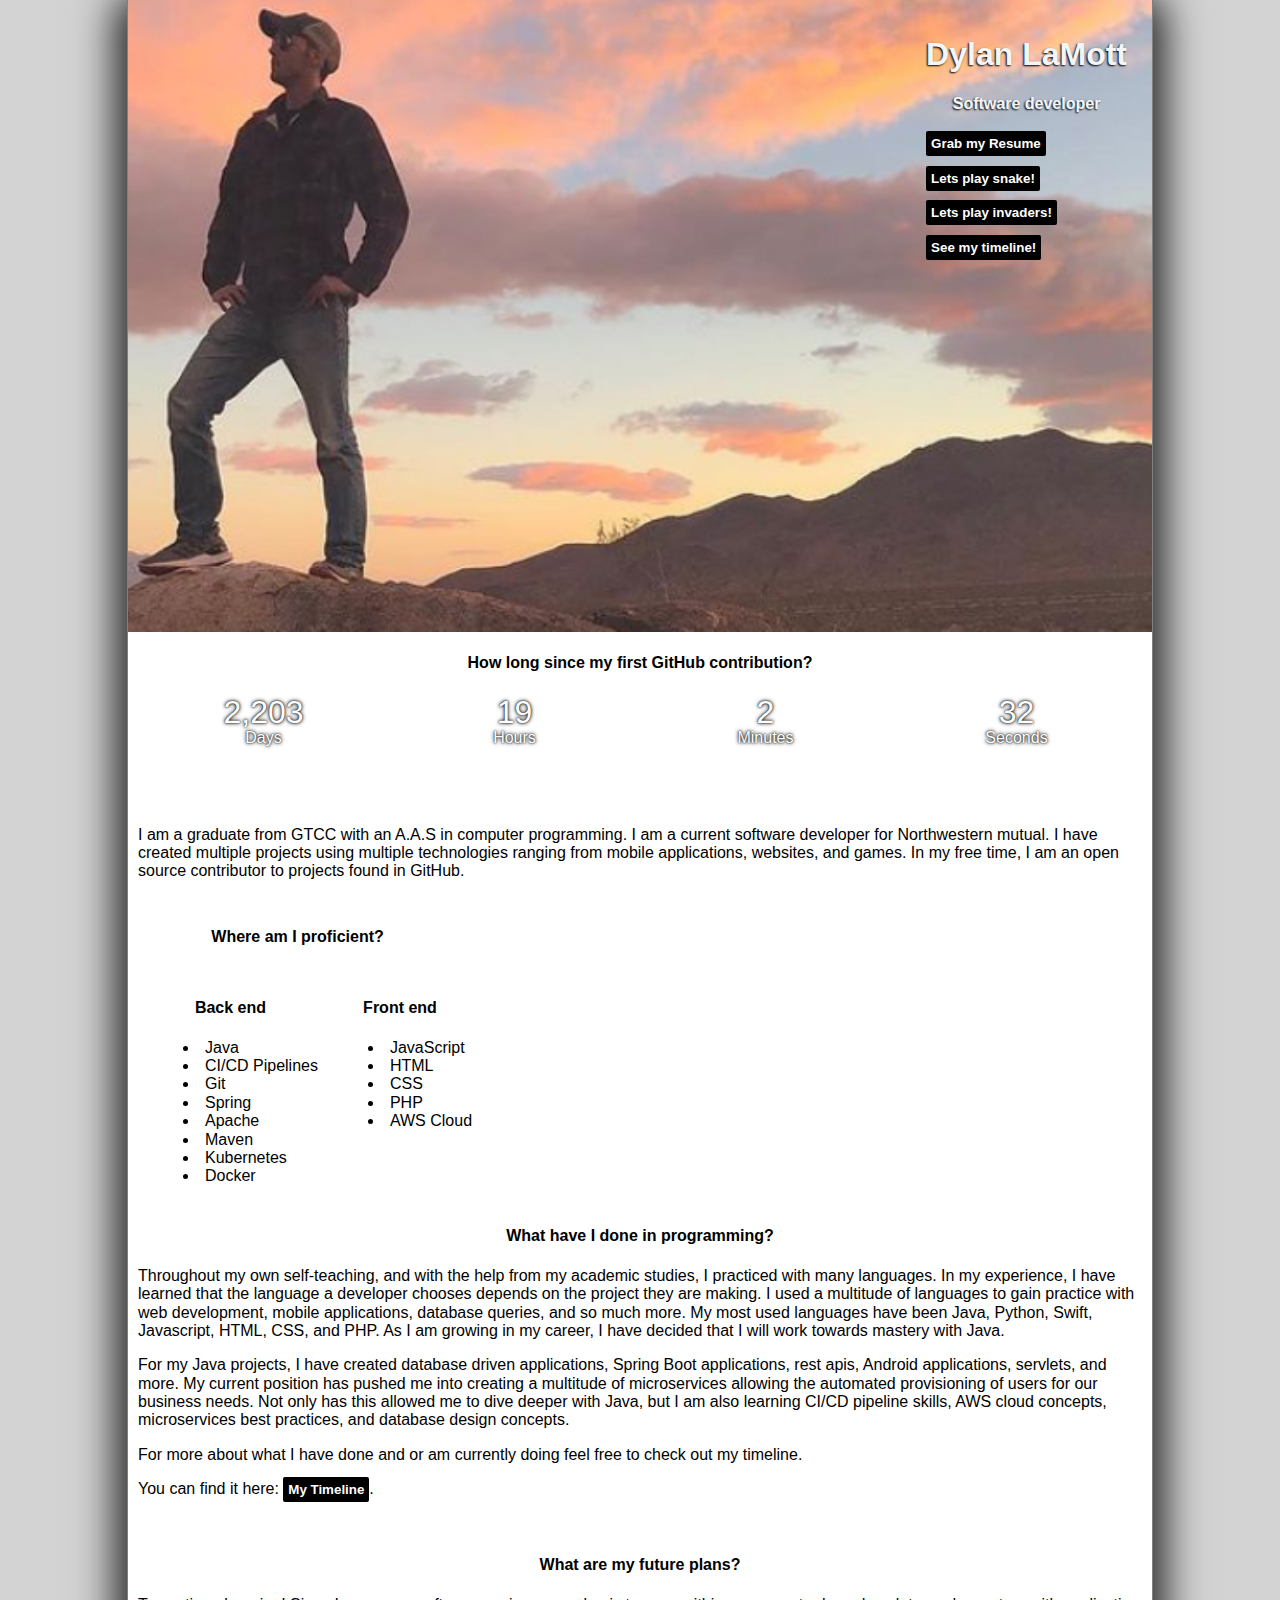
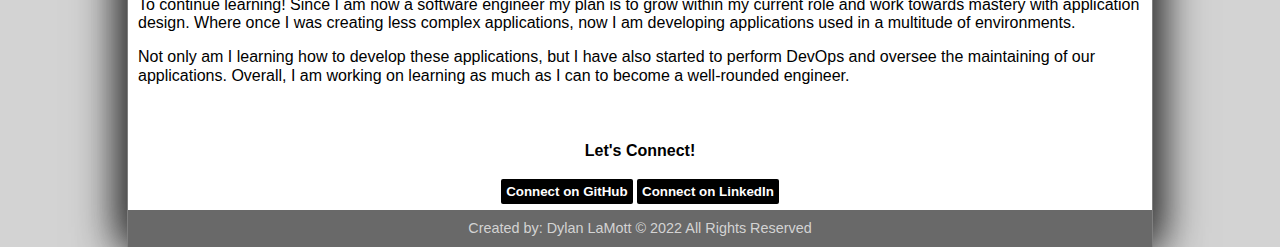
==== commit 788316a3: "Adjust Resume" ====
--- a/index.html
+++ b/index.html
@@ -41,7 +41,7 @@
   <div>
     <h1 id="Entry">Dylan LaMott</h1>
     <h4>Software developer</h4>
-    <p><a class="button" href="Dylan_LaMott_Resume.pdf" target="_blank">Grab my Resume</a></p>
+    <p><a class="button" href="DLaMott.pdf" target="_blank">Grab my Resume</a></p>
     <p><a class="button" href="snake.html">Lets play snake!</a></p>
     <p><a class="button" href="SpaceInvaders.html">Lets play invaders!</a></p>
     <p><a class="button" href="timeline.html">See my timeline!</a></p>
